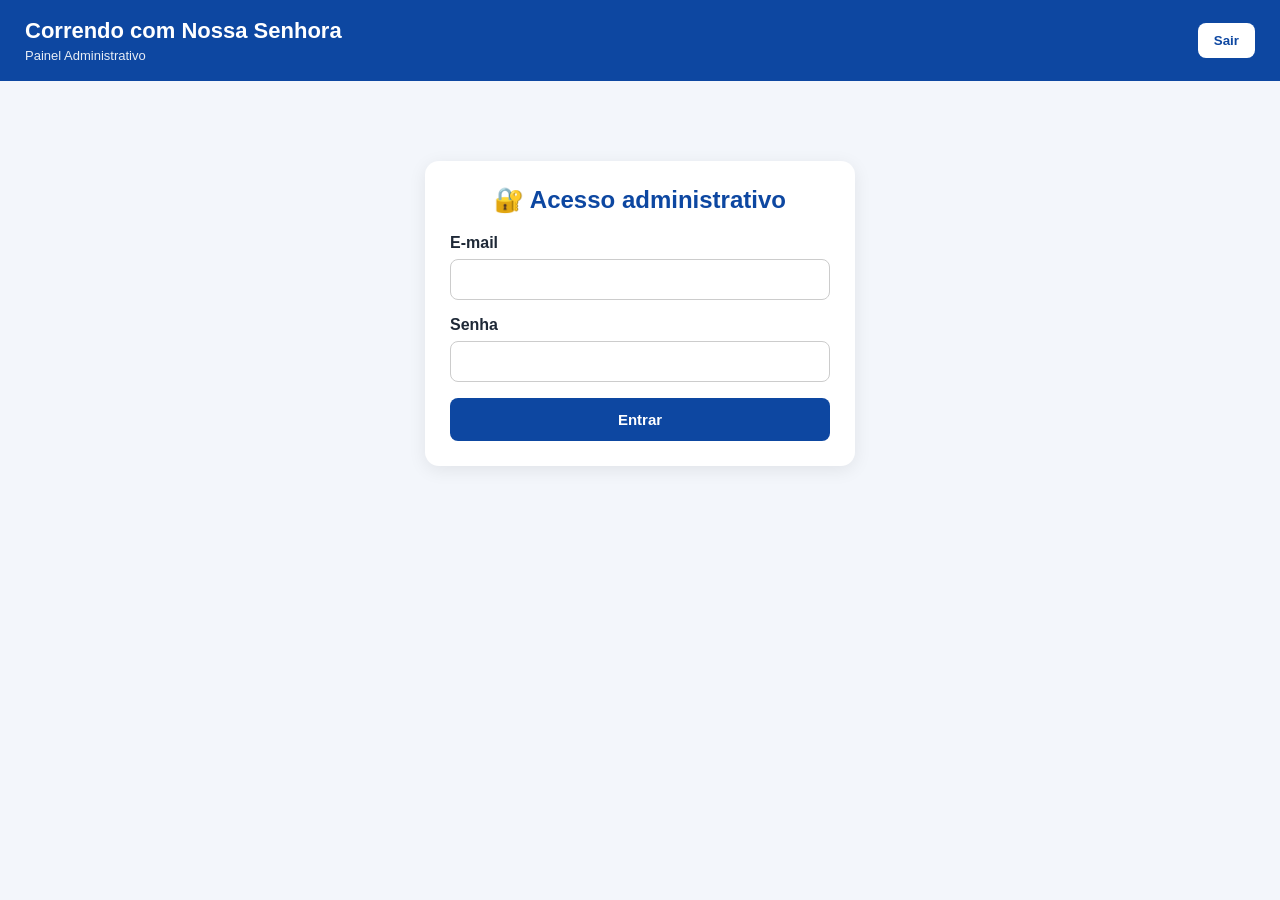
==== admin.html @ 7361eac9 "imagem commit" ====
<!DOCTYPE html>
<html lang="pt-BR">

<head>
    <meta charset="UTF-8">
    <meta name="viewport" content="width=device-width, initial-scale=1.0">

    <title>Painel Administrativo | Correndo com Nossa Senhora</title>

    <style>
        * {
            box-sizing: border-box;
            margin: 0;
            padding: 0;
        }

        body {
            font-family: Arial, Helvetica, sans-serif;
            background: #f3f6fb;
            color: #1f2937;
        }

        header {
            background: #0d47a1;
            color: white;
            padding: 18px 25px;
            display: flex;
            justify-content: space-between;
            align-items: center;
            gap: 20px;
        }

        header h1 {
            font-size: 22px;
        }

        header p {
            font-size: 13px;
            opacity: 0.9;
            margin-top: 4px;
        }

        #btnSair {
            background: #ffffff;
            color: #0d47a1;
            border: none;
            padding: 10px 16px;
            border-radius: 8px;
            font-weight: bold;
            cursor: pointer;
        }

        .container {
            max-width: 1400px;
            margin: 30px auto;
            padding: 0 20px;
        }

        .card {
            background: white;
            border-radius: 14px;
            padding: 25px;
            box-shadow: 0 4px 18px rgba(0, 0, 0, 0.08);
        }

        .login {
            max-width: 430px;
            margin: 80px auto;
        }

        .login h2 {
            text-align: center;
            color: #0d47a1;
            margin-bottom: 20px;
        }

        .campo {
            margin-bottom: 16px;
        }

        label {
            display: block;
            font-weight: bold;
            margin-bottom: 7px;
        }

        input,
        select {
            width: 100%;
            padding: 11px;
            border: 1px solid #ccc;
            border-radius: 8px;
            font-size: 15px;
        }

        button {
            cursor: pointer;
        }

        .btn-principal {
            width: 100%;
            background: #0d47a1;
            color: white;
            border: none;
            padding: 13px;
            border-radius: 8px;
            font-size: 15px;
            font-weight: bold;
        }

        .btn-principal:hover {
            background: #083b8a;
        }

        .mensagem {
            margin-top: 15px;
            padding: 12px;
            border-radius: 8px;
            display: none;
        }

        .erro {
            background: #f8d7da;
            color: #721c24;
        }

        .sucesso {
            background: #d4edda;
            color: #155724;
        }

        .painel-topo {
            display: grid;
            grid-template-columns: repeat(4, 1fr);
            gap: 15px;
            margin-bottom: 25px;
        }

        .indicador {
            background: white;
            padding: 20px;
            border-radius: 12px;
            box-shadow: 0 3px 12px rgba(0, 0, 0, 0.06);
        }

        .indicador span {
            display: block;
            color: #666;
            font-size: 13px;
        }

        .indicador strong {
            display: block;
            font-size: 28px;
            color: #0d47a1;
            margin-top: 5px;
        }

        .filtros {
            display: grid;
            grid-template-columns: 2fr 1fr 1fr auto;
            gap: 10px;
            margin-bottom: 20px;
        }

        .btn-atualizar {
            background: #0d47a1;
            color: white;
            border: none;
            border-radius: 8px;
            padding: 11px 18px;
            font-weight: bold;
        }

        .tabela-container {
            overflow-x: auto;
        }

        table {
            width: 100%;
            border-collapse: collapse;
            min-width: 900px;
        }

        th {
            background: #0d47a1;
            color: white;
            padding: 12px;
            text-align: left;
            font-size: 13px;
        }

        td {
            padding: 11px;
            border-bottom: 1px solid #eee;
            font-size: 13px;
        }

        tr:hover {
            background: #f7faff;
        }

        .status {
            padding: 5px 9px;
            border-radius: 15px;
            font-weight: bold;
            font-size: 11px;
        }

        .pendente {
            background: #fff3cd;
            color: #856404;
        }

        .confirmado {
            background: #d4edda;
            color: #155724;
        }

        .cancelado {
            background: #f8d7da;
            color: #721c24;
        }

        .btn-status {
            border: none;
            border-radius: 6px;
            padding: 7px 10px;
            font-size: 12px;
            font-weight: bold;
            margin: 2px;
        }

        .btn-confirmar {
            background: #198754;
            color: white;
        }

        .btn-cancelar {
            background: #dc3545;
            color: white;
        }

        .btn-pendente {
            background: #ffc107;
            color: #212529;
        }

        #areaPainel {
            display: none;
        }

        @media (max-width: 900px) {
            .painel-topo {
                grid-template-columns: repeat(2, 1fr);
            }

            .filtros {
                grid-template-columns: 1fr;
            }
        }

        @media (max-width: 500px) {
            header {
                flex-direction: column;
                align-items: flex-start;
            }

            .painel-topo {
                grid-template-columns: 1fr;
            }
        }
    </style>
</head>

<body>

    <header>
        <div>
            <h1>Correndo com Nossa Senhora</h1>
            <p>Painel Administrativo</p>
        </div>

        <button id="btnSair">Sair</button>
    </header>


    <!-- LOGIN -->

    <div id="areaLogin" class="container">

        <div class="card login">

            <h2>🔐 Acesso administrativo</h2>

            <form id="formLogin">

                <div class="campo">
                    <label for="email">E-mail</label>
                    <input type="email" id="email" required autocomplete="username">
                </div>

                <div class="campo">
                    <label for="senha">Senha</label>
                    <input type="password" id="senha" required autocomplete="current-password">
                </div>

                <button class="btn-principal" type="submit">
                    Entrar
                </button>

            </form>

            <div id="mensagemLogin" class="mensagem"></div>

        </div>

    </div>


    <!-- PAINEL -->

    <div id="areaPainel">

        <div class="container">

            <div class="painel-topo">

                <div class="indicador">
                    <span>Total de inscrições</span>
                    <strong id="totalInscricoes">0</strong>
                </div>

                <div class="indicador">
                    <span>Pendentes</span>
                    <strong id="totalPendentes">0</strong>
                </div>

                <div class="indicador">
                    <span>Confirmadas</span>
                    <strong id="totalConfirmadas">0</strong>
                </div>

                <div class="indicador">
                    <span>Canceladas</span>
                    <strong id="totalCanceladas">0</strong>
                </div>

            </div>


            <div class="card">

                <h2 style="margin-bottom: 18px;">
                    Inscrições
                </h2>

                <div class="filtros">

                    <input type="text" id="busca" placeholder="Buscar por nome, CPF ou protocolo">

                    <select id="filtroPercurso">
                        <option value="">Todos os percursos</option>
                        <option value="3 km">3 km</option>
                        <option value="5 km">5 km</option>
                    </select>

                    <select id="filtroStatus">
                        <option value="">Todos os status</option>
                        <option value="PENDENTE">Pendente</option>
                        <option value="CONFIRMADO">Confirmado</option>
                        <option value="CANCELADO">Cancelado</option>
                    </select>

                    <button class="btn-atualizar" onclick="carregarInscricoes()">
                        Atualizar
                    </button>

                </div>


                <div class="tabela-container">

                    <table>

                        <thead>

                            <tr>
                                <th>Protocolo</th>
                                <th>Nome</th>
                                <th>CPF</th>
                                <th>Percurso</th>
                                <th>Camisa</th>
                                <th>Telefone</th>
                                <th>Status</th>
                                <th>Ações</th>
                            </tr>

                        </thead>

                        <tbody id="tabelaInscricoes"></tbody>

                    </table>

                </div>

                <div id="mensagemPainel" class="mensagem"></div>

            </div>

        </div>

    </div>


    <script>

        const SUPABASE_URL =
            "https://bsadzpxcxoeutockphjm.supabase.co";

        const SUPABASE_KEY =
            "sb_publishable_2eNohK0WFyzO2R0Adx9-tg_e_WTPaQv";


        const areaLogin =
            document.getElementById("areaLogin");

        const areaPainel =
            document.getElementById("areaPainel");

        const mensagemLogin =
            document.getElementById("mensagemLogin");

        const tabela =
            document.getElementById("tabelaInscricoes");


        let sessaoAtual = null;
        let inscricoes = [];


        /* =========================
           LOGIN
        ========================= */

        document
            .getElementById("formLogin")
            .addEventListener("submit", async function (event) {

                event.preventDefault();

                mensagemLogin.style.display = "none";

                const email =
                    document.getElementById("email").value.trim();

                const senha =
                    document.getElementById("senha").value;

                try {

                    const resposta = await fetch(
                        `${SUPABASE_URL}/auth/v1/token?grant_type=password`,
                        {
                            method: "POST",

                            headers: {
                                "Content-Type": "application/json",
                                "apikey": SUPABASE_KEY
                            },

                            body: JSON.stringify({
                                email: email,
                                password: senha
                            })
                        }
                    );

                    const dados = await resposta.json();

                    if (!resposta.ok) {
                        throw new Error(
                            dados.error_description ||
                            dados.msg ||
                            "E-mail ou senha inválidos."
                        );
                    }

                    sessaoAtual = dados;

                    sessionStorage.setItem(
                        "admin_access_token",
                        dados.access_token
                    );

                    sessionStorage.setItem(
                        "admin_refresh_token",
                        dados.refresh_token
                    );

                    await verificarAdministrador();

                } catch (erro) {

                    mensagemLogin.textContent = erro.message;
                    mensagemLogin.className = "mensagem erro";
                    mensagemLogin.style.display = "block";
                }

            });


        /* =========================
           VERIFICAR ADMIN
        ========================= */

        async function verificarAdministrador() {

            const token =
                sessionStorage.getItem("admin_access_token");

            if (!token) {
                mostrarLogin();
                return;
            }

            try {

                const resposta = await fetch(
                    `${SUPABASE_URL}/rest/v1/rpc/is_admin`,
                    {
                        method: "POST",

                        headers: {
                            "Content-Type": "application/json",
                            "apikey": SUPABASE_KEY,
                            "Authorization": `Bearer ${token}`
                        }
                    }
                );

                const ehAdmin = await resposta.json();

                if (!resposta.ok || ehAdmin !== true) {

                    sessionStorage.clear();

                    throw new Error(
                        "Este usuário não possui permissão administrativa."
                    );
                }

                mostrarPainel();

            } catch (erro) {

                mensagemLogin.textContent = erro.message;
                mensagemLogin.className = "mensagem erro";
                mensagemLogin.style.display = "block";

                mostrarLogin();
            }
        }


        /* =========================
           MOSTRAR PAINEL
        ========================= */

        function mostrarPainel() {

            areaLogin.style.display = "none";
            areaPainel.style.display = "block";

            carregarInscricoes();
        }


        /* =========================
           MOSTRAR LOGIN
        ========================= */

        function mostrarLogin() {

            areaLogin.style.display = "block";
            areaPainel.style.display = "none";
        }


        /* =========================
           CARREGAR INSCRIÇÕES
        ========================= */

        async function carregarInscricoes() {

            const token =
                sessionStorage.getItem("admin_access_token");

            if (!token) {
                mostrarLogin();
                return;
            }

            try {

                const resposta = await fetch(
                    `${SUPABASE_URL}/rest/v1/inscricoes?select=*`,
                    {
                        method: "GET",

                        headers: {
                            "apikey": SUPABASE_KEY,
                            "Authorization": `Bearer ${token}`
                        }
                    }
                );

                const dados = await resposta.json();

                if (!resposta.ok) {

                    throw new Error(
                        dados.message ||
                        "Não foi possível carregar as inscrições."
                    );
                }

                inscricoes = dados;

                atualizarIndicadores();
                aplicarFiltros();

            } catch (erro) {

                mostrarMensagemPainel(
                    erro.message,
                    "erro"
                );
            }
        }


        /* =========================
           INDICADORES
        ========================= */

        function atualizarIndicadores() {

            document.getElementById(
                "totalInscricoes"
            ).textContent = inscricoes.length;

            document.getElementById(
                "totalPendentes"
            ).textContent =
                inscricoes.filter(
                    i => i.status_pagamento === "PENDENTE"
                ).length;

            document.getElementById(
                "totalConfirmadas"
            ).textContent =
                inscricoes.filter(
                    i => i.status_pagamento === "CONFIRMADO"
                ).length;

            document.getElementById(
                "totalCanceladas"
            ).textContent =
                inscricoes.filter(
                    i => i.status_pagamento === "CANCELADO"
                ).length;
        }


        /* =========================
           FILTROS
        ========================= */

        document
            .getElementById("busca")
            .addEventListener("input", aplicarFiltros);

        document
            .getElementById("filtroPercurso")
            .addEventListener("change", aplicarFiltros);

        document
            .getElementById("filtroStatus")
            .addEventListener("change", aplicarFiltros);


        function aplicarFiltros() {

            const busca =
                document.getElementById("busca")
                    .value
                    .toLowerCase()
                    .trim();

            const percurso =
                document.getElementById("filtroPercurso").value;

            const status =
                document.getElementById("filtroStatus").value;


            const resultado =
                inscricoes.filter(inscricao => {

                    const correspondeBusca =
                        !busca ||
                        inscricao.nome
                            .toLowerCase()
                            .includes(busca) ||
                        inscricao.cpf
                            .toLowerCase()
                            .includes(busca) ||
                        inscricao.protocolo
                            .toLowerCase()
                            .includes(busca);

                    const correspondePercurso =
                        !percurso ||
                        inscricao.percurso === percurso;

                    const correspondeStatus =
                        !status ||
                        inscricao.status_pagamento === status;

                    return (
                        correspondeBusca &&
                        correspondePercurso &&
                        correspondeStatus
                    );

                });

            renderizarTabela(resultado);
        }


        /* =========================
           TABELA
        ========================= */

        function renderizarTabela(lista) {

            tabela.innerHTML = "";

            if (lista.length === 0) {

                tabela.innerHTML = `
            <tr>
                <td colspan="8" style="text-align:center;">
                    Nenhuma inscrição encontrada.
                </td>
            </tr>
        `;

                return;
            }


            lista.forEach(inscricao => {

                const tr =
                    document.createElement("tr");

                let classeStatus =
                    "pendente";

                if (
                    inscricao.status_pagamento ===
                    "CONFIRMADO"
                ) {
                    classeStatus = "confirmado";
                }

                if (
                    inscricao.status_pagamento ===
                    "CANCELADO"
                ) {
                    classeStatus = "cancelado";
                }


                tr.innerHTML = `

            <td>${inscricao.protocolo}</td>

            <td>${inscricao.nome}</td>

            <td>${inscricao.cpf}</td>

            <td>${inscricao.percurso}</td>

            <td>${inscricao.tamanho_camisa}</td>

            <td>${inscricao.telefone}</td>

            <td>
                <span class="status ${classeStatus}">
                    ${inscricao.status_pagamento}
                </span>
            </td>

            <td>

                ${inscricao.status_pagamento !==
                        "CONFIRMADO"

                        ? `
                    <button
                        class="btn-status btn-confirmar"
                        onclick="alterarStatus(
                            '${inscricao.id}',
                            'CONFIRMADO'
                        )"
                    >
                        Confirmar
                    </button>
                    `
                        : ""
                    }


                ${inscricao.status_pagamento !==
                        "PENDENTE"

                        ? `
                    <button
                        class="btn-status btn-pendente"
                        onclick="alterarStatus(
                            '${inscricao.id}',
                            'PENDENTE'
                        )"
                    >
                        Pendente
                    </button>
                    `
                        : ""
                    }


                ${inscricao.status_pagamento !==
                        "CANCELADO"

                        ? `
                    <button
                        class="btn-status btn-cancelar"
                        onclick="alterarStatus(
                            '${inscricao.id}',
                            'CANCELADO'
                        )"
                    >
                        Cancelar
                    </button>
                    `
                        : ""
                    }

            </td>
        `;

                tabela.appendChild(tr);
            });
        }


        /* =========================
           ALTERAR STATUS
        ========================= */

        async function alterarStatus(id, novoStatus) {

            const confirmacao =
                confirm(
                    `Deseja realmente alterar o status para ${novoStatus}?`
                );

            if (!confirmacao) {
                return;
            }


            const token =
                sessionStorage.getItem(
                    "admin_access_token"
                );


            try {

                const resposta = await fetch(
                    `${SUPABASE_URL}/rest/v1/inscricoes?id=eq.${id}`,
                    {
                        method: "PATCH",

                        headers: {
                            "apikey": SUPABASE_KEY,
                            "Authorization": `Bearer ${token}`,
                            "Content-Type":
                                "application/json",
                            "Prefer":
                                "return=minimal"
                        },

                        body: JSON.stringify({
                            status_pagamento:
                                novoStatus
                        })
                    }
                );


                if (!resposta.ok) {

                    const erro =
                        await resposta.json();

                    throw new Error(
                        erro.message ||
                        "Não foi possível alterar o status."
                    );
                }


                await carregarInscricoes();

                mostrarMensagemPainel(
                    "Status atualizado com sucesso.",
                    "sucesso"
                );

            } catch (erro) {

                mostrarMensagemPainel(
                    erro.message,
                    "erro"
                );
            }
        }


        /* =========================
           MENSAGENS
        ========================= */

        function mostrarMensagemPainel(
            texto,
            tipo
        ) {

            const elemento =
                document.getElementById(
                    "mensagemPainel"
                );

            elemento.textContent = texto;

            elemento.className =
                `mensagem ${tipo}`;

            elemento.style.display = "block";

            setTimeout(() => {
                elemento.style.display = "none";
            }, 4000);
        }


        /* =========================
           SAIR
        ========================= */

        document
            .getElementById("btnSair")
            .addEventListener("click", function () {

                sessionStorage.clear();

                mostrarLogin();

            });


        /* =========================
           VERIFICAR SESSÃO AO ABRIR
        ========================= */

        verificarAdministrador();

    </script>

</body>

</html>
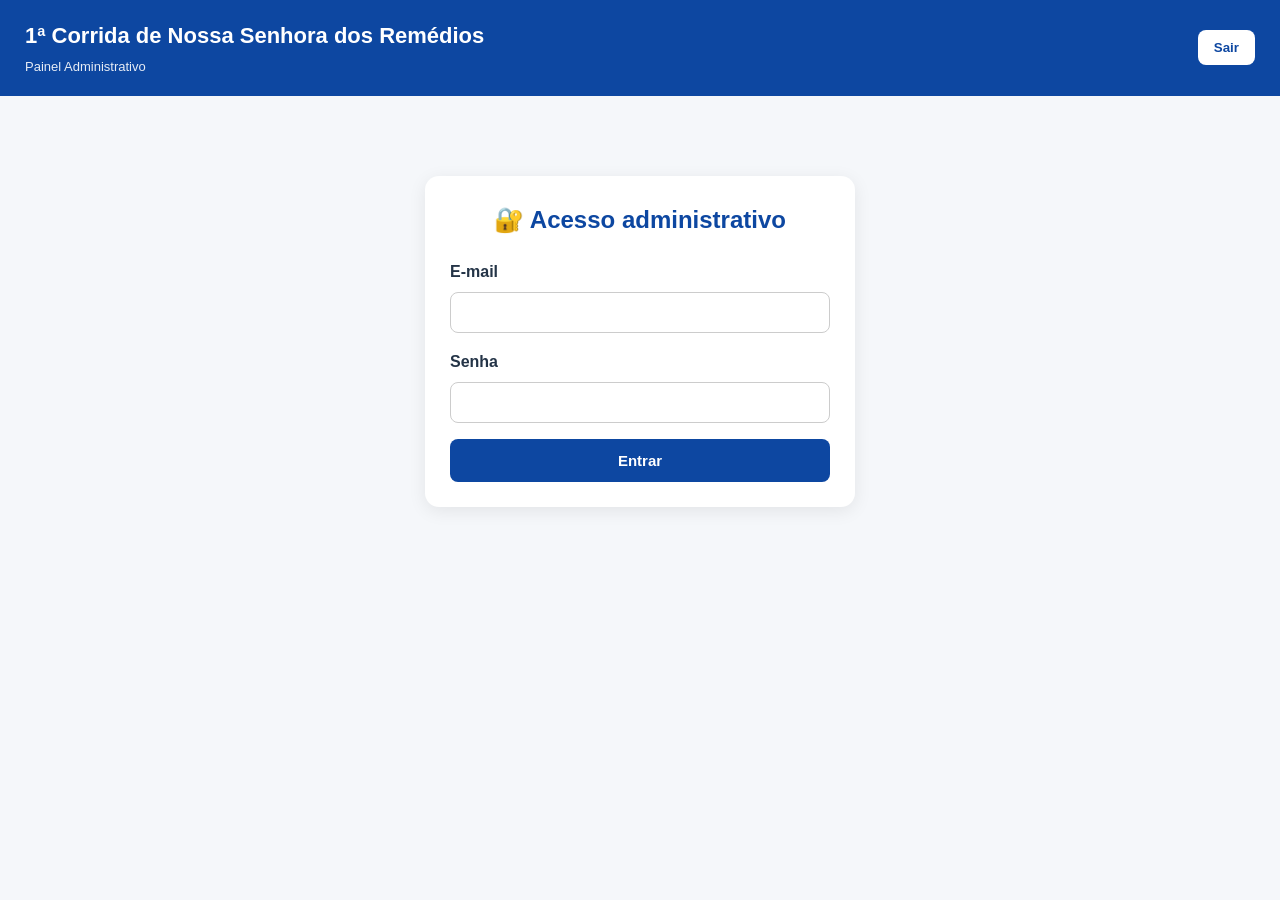
==== commit 6facbd7d: "comp commit" ====
--- a/admin.html
+++ b/admin.html
@@ -7,277 +7,16 @@
 
     <title>Painel Administrativo | Correndo com Nossa Senhora</title>
 
-    <style>
-        * {
-            box-sizing: border-box;
-            margin: 0;
-            padding: 0;
-        }
-
-        body {
-            font-family: Arial, Helvetica, sans-serif;
-            background: #f3f6fb;
-            color: #1f2937;
-        }
-
-        header {
-            background: #0d47a1;
-            color: white;
-            padding: 18px 25px;
-            display: flex;
-            justify-content: space-between;
-            align-items: center;
-            gap: 20px;
-        }
-
-        header h1 {
-            font-size: 22px;
-        }
-
-        header p {
-            font-size: 13px;
-            opacity: 0.9;
-            margin-top: 4px;
-        }
-
-        #btnSair {
-            background: #ffffff;
-            color: #0d47a1;
-            border: none;
-            padding: 10px 16px;
-            border-radius: 8px;
-            font-weight: bold;
-            cursor: pointer;
-        }
-
-        .container {
-            max-width: 1400px;
-            margin: 30px auto;
-            padding: 0 20px;
-        }
-
-        .card {
-            background: white;
-            border-radius: 14px;
-            padding: 25px;
-            box-shadow: 0 4px 18px rgba(0, 0, 0, 0.08);
-        }
-
-        .login {
-            max-width: 430px;
-            margin: 80px auto;
-        }
-
-        .login h2 {
-            text-align: center;
-            color: #0d47a1;
-            margin-bottom: 20px;
-        }
-
-        .campo {
-            margin-bottom: 16px;
-        }
-
-        label {
-            display: block;
-            font-weight: bold;
-            margin-bottom: 7px;
-        }
-
-        input,
-        select {
-            width: 100%;
-            padding: 11px;
-            border: 1px solid #ccc;
-            border-radius: 8px;
-            font-size: 15px;
-        }
-
-        button {
-            cursor: pointer;
-        }
-
-        .btn-principal {
-            width: 100%;
-            background: #0d47a1;
-            color: white;
-            border: none;
-            padding: 13px;
-            border-radius: 8px;
-            font-size: 15px;
-            font-weight: bold;
-        }
-
-        .btn-principal:hover {
-            background: #083b8a;
-        }
-
-        .mensagem {
-            margin-top: 15px;
-            padding: 12px;
-            border-radius: 8px;
-            display: none;
-        }
-
-        .erro {
-            background: #f8d7da;
-            color: #721c24;
-        }
-
-        .sucesso {
-            background: #d4edda;
-            color: #155724;
-        }
-
-        .painel-topo {
-            display: grid;
-            grid-template-columns: repeat(4, 1fr);
-            gap: 15px;
-            margin-bottom: 25px;
-        }
-
-        .indicador {
-            background: white;
-            padding: 20px;
-            border-radius: 12px;
-            box-shadow: 0 3px 12px rgba(0, 0, 0, 0.06);
-        }
-
-        .indicador span {
-            display: block;
-            color: #666;
-            font-size: 13px;
-        }
-
-        .indicador strong {
-            display: block;
-            font-size: 28px;
-            color: #0d47a1;
-            margin-top: 5px;
-        }
-
-        .filtros {
-            display: grid;
-            grid-template-columns: 2fr 1fr 1fr auto;
-            gap: 10px;
-            margin-bottom: 20px;
-        }
-
-        .btn-atualizar {
-            background: #0d47a1;
-            color: white;
-            border: none;
-            border-radius: 8px;
-            padding: 11px 18px;
-            font-weight: bold;
-        }
-
-        .tabela-container {
-            overflow-x: auto;
-        }
-
-        table {
-            width: 100%;
-            border-collapse: collapse;
-            min-width: 900px;
-        }
-
-        th {
-            background: #0d47a1;
-            color: white;
-            padding: 12px;
-            text-align: left;
-            font-size: 13px;
-        }
-
-        td {
-            padding: 11px;
-            border-bottom: 1px solid #eee;
-            font-size: 13px;
-        }
-
-        tr:hover {
-            background: #f7faff;
-        }
-
-        .status {
-            padding: 5px 9px;
-            border-radius: 15px;
-            font-weight: bold;
-            font-size: 11px;
-        }
-
-        .pendente {
-            background: #fff3cd;
-            color: #856404;
-        }
-
-        .confirmado {
-            background: #d4edda;
-            color: #155724;
-        }
-
-        .cancelado {
-            background: #f8d7da;
-            color: #721c24;
-        }
-
-        .btn-status {
-            border: none;
-            border-radius: 6px;
-            padding: 7px 10px;
-            font-size: 12px;
-            font-weight: bold;
-            margin: 2px;
-        }
-
-        .btn-confirmar {
-            background: #198754;
-            color: white;
-        }
-
-        .btn-cancelar {
-            background: #dc3545;
-            color: white;
-        }
-
-        .btn-pendente {
-            background: #ffc107;
-            color: #212529;
-        }
-
-        #areaPainel {
-            display: none;
-        }
-
-        @media (max-width: 900px) {
-            .painel-topo {
-                grid-template-columns: repeat(2, 1fr);
-            }
-
-            .filtros {
-                grid-template-columns: 1fr;
-            }
-        }
-
-        @media (max-width: 500px) {
-            header {
-                flex-direction: column;
-                align-items: flex-start;
-            }
-
-            .painel-topo {
-                grid-template-columns: 1fr;
-            }
-        }
-    </style>
+    <link rel="stylesheet" href="css/root.css">
+    <link rel="stylesheet" href="css/admin.css">
+    
 </head>
 
 <body>
 
     <header>
         <div>
-            <h1>Correndo com Nossa Senhora</h1>
+            <h1>1ª Corrida de Nossa Senhora dos Remédios</h1>
             <p>Painel Administrativo</p>
         </div>
 
--- a/css/root.css
+++ b/css/root.css
@@ -0,0 +1,26 @@
+:root {
+    --azul-escuro: #12385b;
+    --azul: #0d47a1;
+    --azul-claro: #eaf4fb;
+    --dourado: #d4af37;
+    --dourado-claro: #f4df91;
+    --branco: #ffffff;
+    --cinza: #f5f7fa;
+    --texto: #243447;
+    --cinza-texto: #64748b;
+    --verde: #198754;
+    --sombra: 0 10px 35px rgba(18, 56, 91, 0.12);
+}
+
+* {
+    box-sizing: border-box;
+    margin: 0;
+    padding: 0;
+}
+
+body {
+    font-family: Arial, Helvetica, sans-serif;
+    color: var(--texto);
+    background: var(--cinza);
+    line-height: 1.6;
+}
--- a/css/admin.css
+++ b/css/admin.css
@@ -0,0 +1,252 @@
+
+
+header {
+    background: var(--azul);
+    color: white;
+    padding: 18px 25px;
+    display: flex;
+    justify-content: space-between;
+    align-items: center;
+    gap: 20px;
+}
+
+header h1 {
+    font-size: 22px;
+}
+
+header p {
+    font-size: 13px;
+    opacity: 0.9;
+    margin-top: 4px;
+}
+
+#btnSair {
+    background: #ffffff;
+    color: var(--azul);
+    border: none;
+    padding: 10px 16px;
+    border-radius: 8px;
+    font-weight: bold;
+    cursor: pointer;
+}
+
+.container {
+    max-width: 1400px;
+    margin: 30px auto;
+    padding: 0 20px;
+}
+
+.card {
+    background: white;
+    border-radius: 14px;
+    padding: 25px;
+    box-shadow: 0 4px 18px rgba(0, 0, 0, 0.08);
+}
+
+.login {
+    max-width: 430px;
+    margin: 80px auto;
+}
+
+.login h2 {
+    text-align: center;
+    color: #0d47a1;
+    margin-bottom: 20px;
+}
+
+.campo {
+    margin-bottom: 16px;
+}
+
+label {
+    display: block;
+    font-weight: bold;
+    margin-bottom: 7px;
+}
+
+input,
+select {
+    width: 100%;
+    padding: 11px;
+    border: 1px solid #ccc;
+    border-radius: 8px;
+    font-size: 15px;
+}
+
+button {
+    cursor: pointer;
+}
+
+.btn-principal {
+    width: 100%;
+    background: var(--azul);
+    color: var(--branco);
+    border: none;
+    padding: 13px;
+    border-radius: 8px;
+    font-size: 15px;
+    font-weight: bold;
+}
+
+.btn-principal:hover {
+    background: var(--azul);
+}
+
+.mensagem {
+    margin-top: 15px;
+    padding: 12px;
+    border-radius: 8px;
+    display: none;
+}
+
+.erro {
+    background: #f8d7da;
+    color: #721c24;
+}
+
+.sucesso {
+    background: #d4edda;
+    color: #155724;
+}
+
+.painel-topo {
+    display: grid;
+    grid-template-columns: repeat(4, 1fr);
+    gap: 15px;
+    margin-bottom: 25px;
+}
+
+.indicador {
+    background: var(--branco);
+    padding: 20px;
+    border-radius: 12px;
+    box-shadow: 0 3px 12px rgba(0, 0, 0, 0.06);
+}
+
+.indicador span {
+    display: block;
+    color: #666;
+    font-size: 13px;
+}
+
+.indicador strong {
+    display: block;
+    font-size: 28px;
+    color: var(--azul);
+    margin-top: 5px;
+}
+
+.filtros {
+    display: grid;
+    grid-template-columns: 2fr 1fr 1fr auto;
+    gap: 10px;
+    margin-bottom: 20px;
+}
+
+.btn-atualizar {
+    background: var(--azul);
+    color: white;
+    border: none;
+    border-radius: 8px;
+    padding: 11px 18px;
+    font-weight: bold;
+}
+
+.tabela-container {
+    overflow-x: auto;
+}
+
+table {
+    width: 100%;
+    border-collapse: collapse;
+    min-width: 900px;
+}
+
+th {
+    background: var(--azul);
+    color: white;
+    padding: 12px;
+    text-align: left;
+    font-size: 13px;
+}
+
+td {
+    padding: 11px;
+    border-bottom: 1px solid #eee;
+    font-size: 13px;
+}
+
+tr:hover {
+    background: #f7faff;
+}
+
+.status {
+    padding: 5px 9px;
+    border-radius: 15px;
+    font-weight: bold;
+    font-size: 11px;
+}
+
+.pendente {
+    background: #fff3cd;
+    color: #856404;
+}
+
+.confirmado {
+    background: #d4edda;
+    color: #155724;
+}
+
+.cancelado {
+    background: #f8d7da;
+    color: #721c24;
+}
+
+.btn-status {
+    border: none;
+    border-radius: 6px;
+    padding: 7px 10px;
+    font-size: 12px;
+    font-weight: bold;
+    margin: 2px;
+}
+
+.btn-confirmar {
+    background: #198754;
+    color: white;
+}
+
+.btn-cancelar {
+    background: #dc3545;
+    color: white;
+}
+
+.btn-pendente {
+    background: #ffc107;
+    color: #212529;
+}
+
+#areaPainel {
+    display: none;
+}
+
+@media (max-width: 900px) {
+    .painel-topo {
+        grid-template-columns: repeat(2, 1fr);
+    }
+
+    .filtros {
+        grid-template-columns: 1fr;
+    }
+}
+
+@media (max-width: 500px) {
+    header {
+        flex-direction: column;
+        align-items: flex-start;
+    }
+
+    .painel-topo {
+        grid-template-columns: 1fr;
+    }
+}
